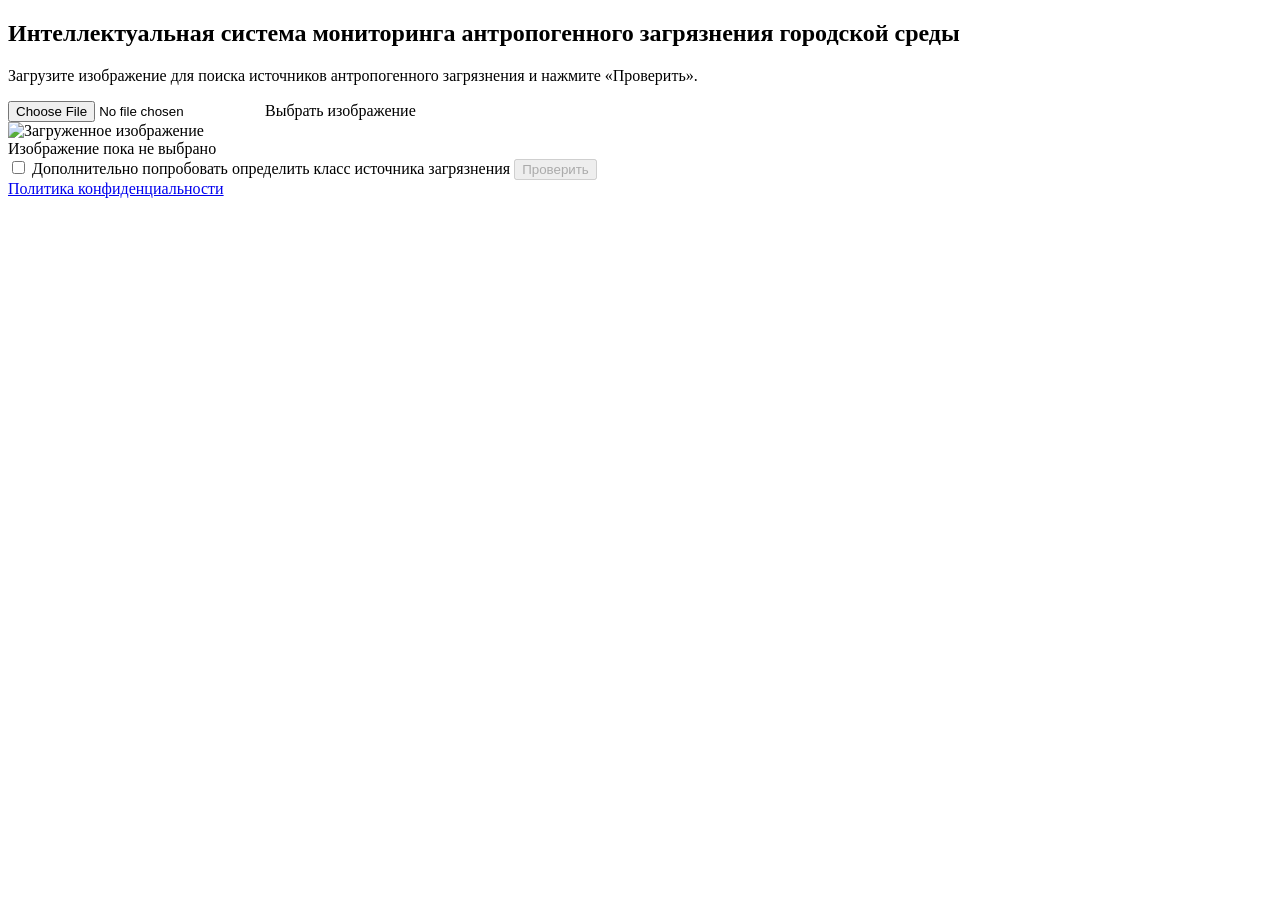
==== service/app/static/index.html @ de2e58bd "final preparing" ====
<!doctype html>
<html lang="ru">
<head>
  <meta charset="UTF-8" />
  <meta name="viewport" content="width=device-width, initial-scale=1.0" />
  <title>Rubbish Detector</title>
  <link rel="stylesheet" href="/static/style.css" />
  <link rel="icon" type="image/svg+xml" href="/static/favicon.svg">
</head>
<body>
  <main class="page">
    <section class="card">
      <h1>Интеллектуальная система мониторинга антропогенного загрязнения городской среды</h1>
      <p class="hint">Загрузите изображение для поиска источников антропогенного загрязнения и нажмите «Проверить».</p>

      <label class="upload">
        <input id="imageInput" type="file" accept="image/*" />
        <span>Выбрать изображение</span>
      </label>

      <div class="preview-wrap">
        <img id="preview" class="preview hidden" alt="Загруженное изображение" />
        <div id="placeholder" class="placeholder">Изображение пока не выбрано</div>
      </div>

      <div class="controls">
        <label class="checkbox">
          <input id="detectClass" type="checkbox" />
          <span>Дополнительно попробовать определить класс источника загрязнения</span>
        </label>

        <button id="checkButton" type="button" disabled>Проверить</button>
      </div>

      <div id="result" class="result"></div>

      <div class="privacy-btn-wrapper">
          <a href="/privacy" class="upload">
              Политика конфиденциальности
          </a>
      </div>
    </section>
  </main>

  <script src="/static/app.js"></script>
</body>
</html>
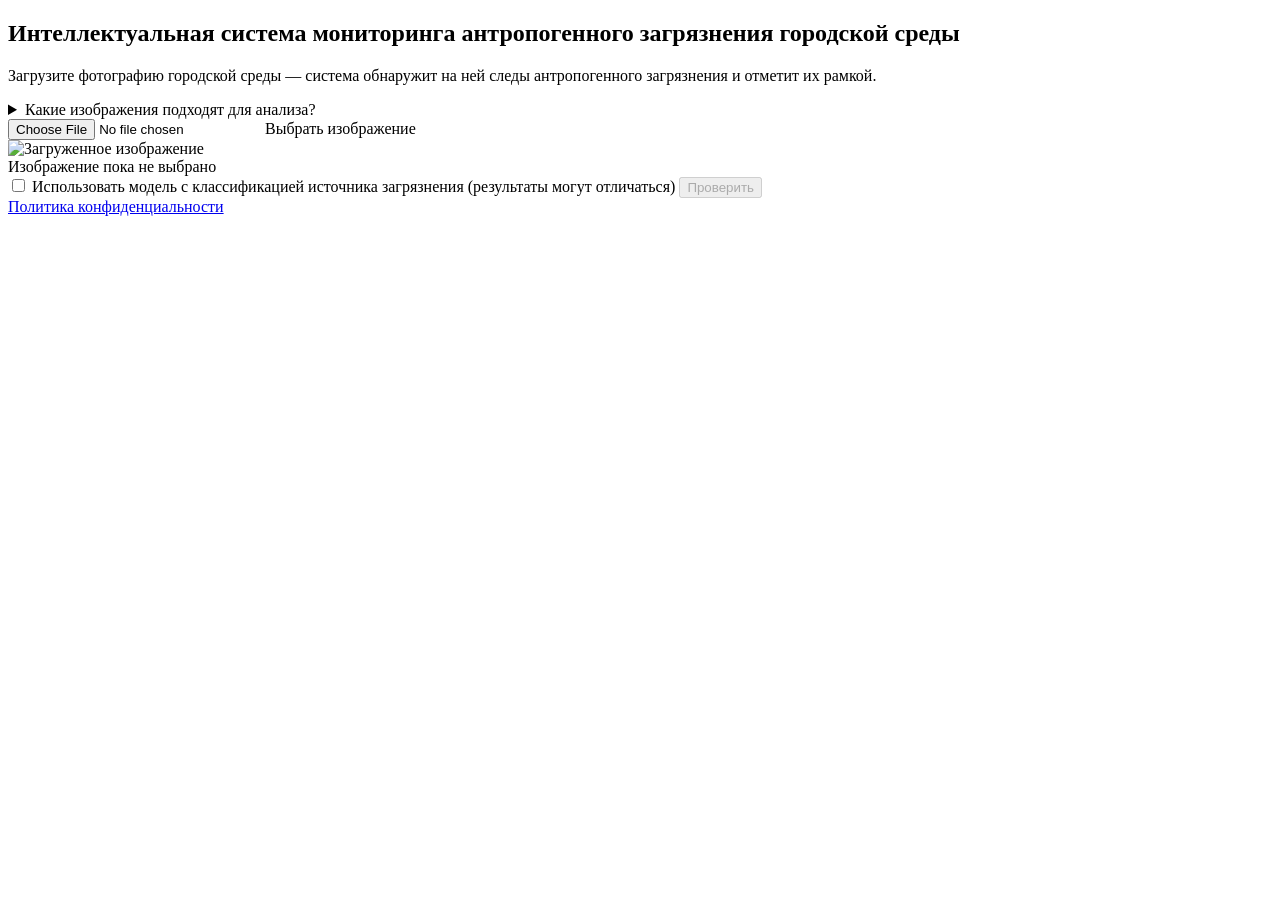
==== commit d534d295: "Added more info for users" ====
--- a/service/app/static/index.html
+++ b/service/app/static/index.html
@@ -11,7 +11,31 @@
   <main class="page">
     <section class="card">
       <h1>Интеллектуальная система мониторинга антропогенного загрязнения городской среды</h1>
-      <p class="hint">Загрузите изображение для поиска источников антропогенного загрязнения и нажмите «Проверить».</p>
+      <p class="hint">Загрузите фотографию городской среды — система обнаружит на ней следы антропогенного загрязнения и отметит их рамкой.</p>
+
+      <details class="guide">
+        <summary>Какие изображения подходят для анализа?</summary>
+        <div class="guide-body">
+          <div class="guide-col">
+            <p class="guide-label guide-label--ok">Подходят</p>
+            <ul>
+              <li>Фотографии улиц, дворов, парков, газонов, обочин</li>
+              <li>Снимки в естественных условиях: разное время суток, погода, ракурс</li>
+              <li>Съёмка с уровня человека или с небольшой высоты</li>
+              <li>Изображения с любым количеством мусора, в том числе мелкого</li>
+            </ul>
+          </div>
+          <div class="guide-col">
+            <p class="guide-label guide-label--no">Не подходят</p>
+            <ul>
+              <li>Фотографии из помещений (квартира, офис, склад)</li>
+              <li>Сильно смазанные или крайне тёмные снимки</li>
+              <li>Аэрофотосъёмка с большой высоты</li>
+              <li>Рендеры, схемы, скриншоты карт</li>
+            </ul>
+          </div>
+        </div>
+      </details>
 
       <label class="upload">
         <input id="imageInput" type="file" accept="image/*" />
@@ -26,7 +50,7 @@
       <div class="controls">
         <label class="checkbox">
           <input id="detectClass" type="checkbox" />
-          <span>Дополнительно попробовать определить класс источника загрязнения</span>
+          <span>Использовать модель с классификацией источника загрязнения (результаты могут отличаться)</span>
         </label>
 
         <button id="checkButton" type="button" disabled>Проверить</button>
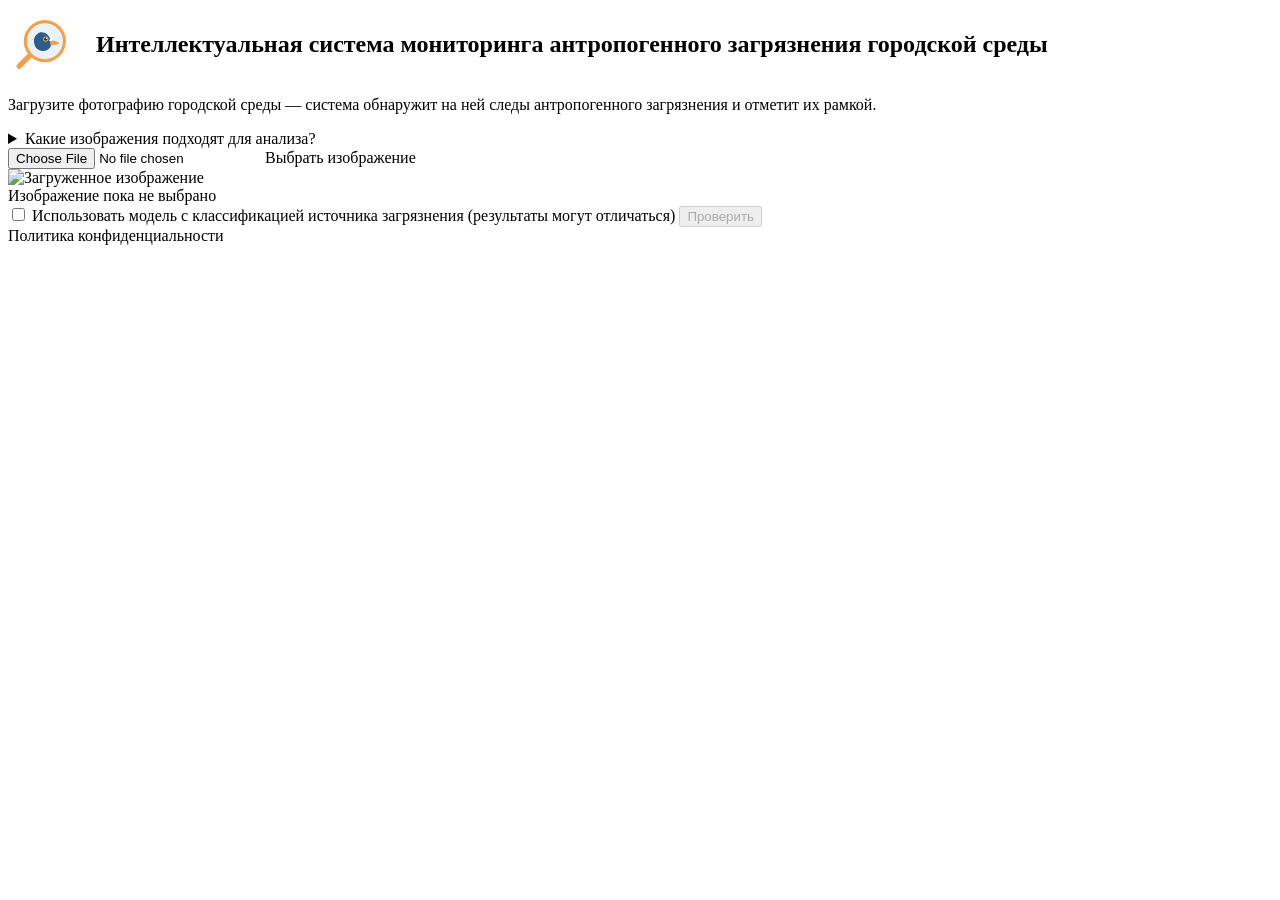
==== commit 78723f6c: "Interface fixes" ====
--- a/service/app/static/index.html
+++ b/service/app/static/index.html
@@ -5,12 +5,30 @@
   <meta name="viewport" content="width=device-width, initial-scale=1.0" />
   <title>Rubbish Detector</title>
   <link rel="stylesheet" href="/static/style.css" />
-  <link rel="icon" type="image/svg+xml" href="/static/favicon.svg">
+  <link rel="icon" type="image/x-icon" href="/static/favicon.ico">
 </head>
 <body>
   <main class="page">
     <section class="card">
-      <h1>Интеллектуальная система мониторинга антропогенного загрязнения городской среды</h1>
+      <div style="display:flex;align-items:center;gap:16px;margin-bottom:8px;">
+        <svg xmlns="http://www.w3.org/2000/svg" viewBox="0 0 512 512" width="72" height="72" style="flex-shrink:0;">
+          <defs><clipPath id="lens"><circle cx="262" cy="236" r="128"/></clipPath></defs>
+          <line x1="160" y1="334" x2="80" y2="414" stroke="#F2A14B" stroke-width="38" stroke-linecap="round"/>
+          <circle cx="262" cy="236" r="150" fill="#F2A14B"/>
+          <circle cx="262" cy="236" r="128" fill="#EAF1F8"/>
+          <g clip-path="url(#lens)">
+            <g transform="translate(-26.2 -23.6) scale(1.1)">
+              <path d="M232,178 C264,174 290,194 300,232 C306,248 306,262 298,274 C284,298 256,302 238,298 C210,292 194,270 192,240 C190,212 204,190 232,178 Z" fill="#2B5C8A"/>
+              <path d="M296,230 C320,230 342,238 358,250 C342,262 316,266 296,260 C299,250 297,238 296,230 Z" fill="#F2A14B"/>
+              <ellipse cx="300" cy="228" rx="11" ry="7" transform="rotate(-18 300 228)" fill="#FFFFFF"/>
+              <circle cx="268" cy="222" r="17" fill="#F2A14B"/>
+              <circle cx="268" cy="222" r="10" fill="#15243B"/>
+              <circle cx="272" cy="218" r="3.6" fill="#FFFFFF"/>
+            </g>
+          </g>
+        </svg>
+        <h1 style="margin:0;flex:1;">Интеллектуальная система мониторинга антропогенного загрязнения городской среды</h1>
+      </div>
       <p class="hint">Загрузите фотографию городской среды — система обнаружит на ней следы антропогенного загрязнения и отметит их рамкой.</p>
 
       <details class="guide">
@@ -32,6 +50,7 @@
               <li>Сильно смазанные или крайне тёмные снимки</li>
               <li>Аэрофотосъёмка с большой высоты</li>
               <li>Рендеры, схемы, скриншоты карт</li>
+              <li>Фотографии в зимнее время года</li>
             </ul>
           </div>
         </div>
@@ -59,8 +78,8 @@
       <div id="result" class="result"></div>
 
       <div class="privacy-btn-wrapper">
-          <a href="/privacy" class="upload">
-              Политика конфиденциальности
+          <a href="/privacy" class="upload" style="margin-bottom:0;text-decoration:none;color:inherit;">
+            <span>Политика конфиденциальности</span>
           </a>
       </div>
     </section>
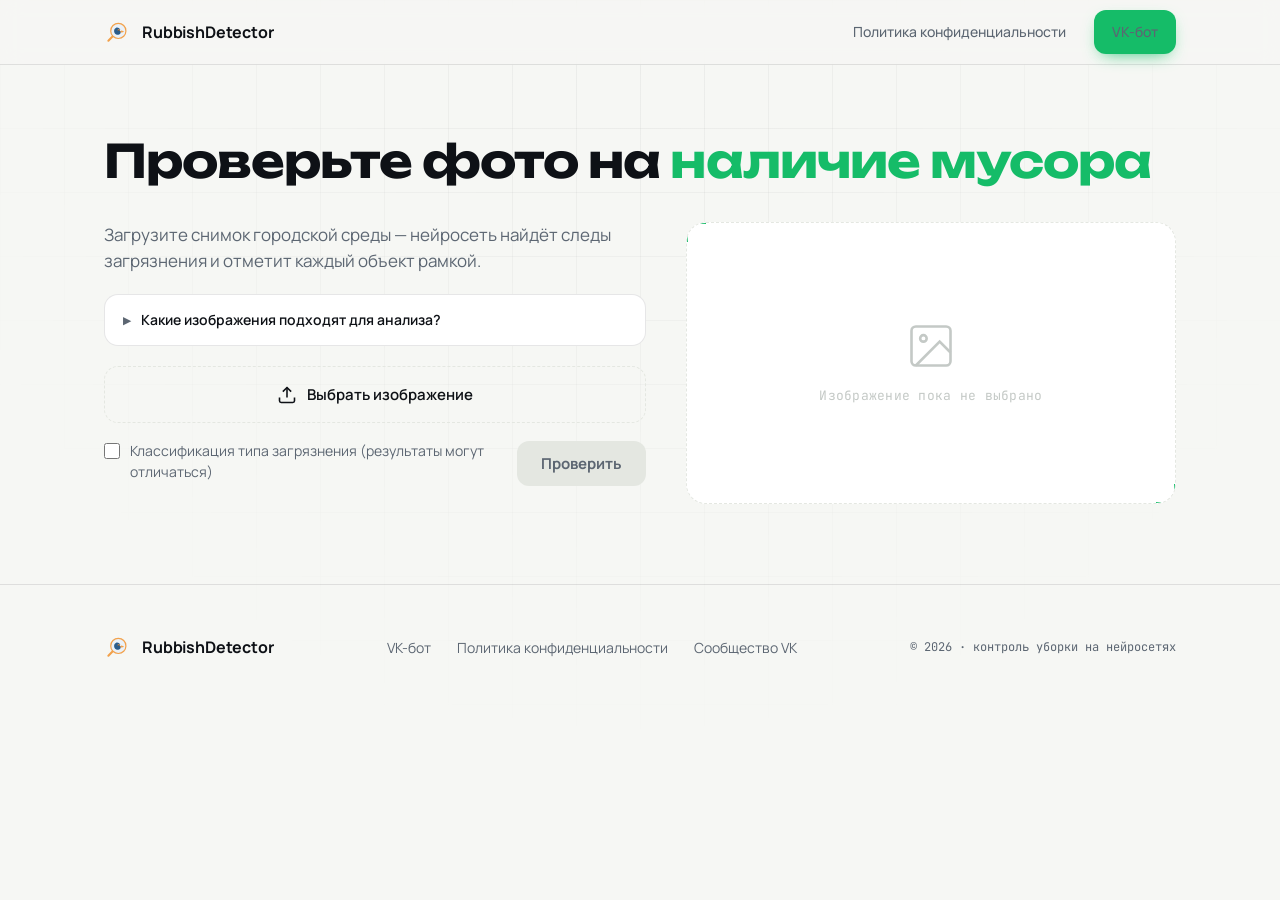
==== commit bea89a96: "Redesing main page and confidencial policy" ====
--- a/service/app/static/index.html
+++ b/service/app/static/index.html
@@ -1,90 +1,319 @@
-<!doctype html>
+<!DOCTYPE html>
 <html lang="ru">
 <head>
-  <meta charset="UTF-8" />
-  <meta name="viewport" content="width=device-width, initial-scale=1.0" />
-  <title>Rubbish Detector</title>
-  <link rel="stylesheet" href="/static/style.css" />
-  <link rel="icon" type="image/x-icon" href="/static/favicon.ico">
+<meta charset="UTF-8">
+<meta name="viewport" content="width=device-width, initial-scale=1.0">
+<title>RubbishDetector — проверка фото</title>
+<link rel="icon" type="image/x-icon" href="/static/favicon.ico">
+<link rel="preconnect" href="https://fonts.googleapis.com">
+<link rel="preconnect" href="https://fonts.gstatic.com" crossorigin>
+<link href="https://fonts.googleapis.com/css2?family=Unbounded:wght@500;700;800&family=Manrope:wght@400;500;600;700&family=JetBrains+Mono:wght@500;700&display=swap" rel="stylesheet">
+<style>
+:root{
+  --ink:#0E1116;
+  --ink-2:#161B22;
+  --paper:#F6F7F4;
+  --card:#FFFFFF;
+  --scan:#15BC68;
+  --scan-soft:#E4F7EC;
+  --flag:#FF5247;
+  --flag-soft:#FFEAE8;
+  --vk:#2787F5;
+  --mist:#E4E7E1;
+  --slate:#5C6672;
+  --line:rgba(14,17,22,.10);
+}
+*{box-sizing:border-box;margin:0;padding:0}
+html{scroll-behavior:smooth}
+body{
+  font-family:'Manrope',sans-serif;
+  background:var(--paper);
+  color:var(--ink);
+  line-height:1.55;
+  -webkit-font-smoothing:antialiased;
+  overflow-x:hidden;
+}
+a{color:inherit;text-decoration:none}
+.wrap{max-width:1120px;margin:0 auto;padding:0 24px}
+.mono{font-family:'JetBrains Mono',monospace}
+.hidden{display:none!important}
+
+body::before{
+  content:"";position:fixed;inset:0;z-index:0;pointer-events:none;
+  background-image:linear-gradient(var(--line) 1px,transparent 1px),linear-gradient(90deg,var(--line) 1px,transparent 1px);
+  background-size:64px 64px;
+  -webkit-mask-image:radial-gradient(circle at 50% 0,#000,transparent 70%);
+          mask-image:radial-gradient(circle at 50% 0,#000,transparent 70%);
+  opacity:.5;
+}
+main,nav,footer{position:relative;z-index:1}
+
+/* ---------- nav ---------- */
+nav{position:sticky;top:0;z-index:50;backdrop-filter:blur(10px);
+  background:rgba(246,247,244,.78);border-bottom:1px solid var(--line)}
+.nav-in{display:flex;align-items:center;justify-content:space-between;height:64px}
+.logo{display:flex;align-items:center;gap:10px;font-weight:700;letter-spacing:-.01em}
+.logo small{font-family:'JetBrains Mono',monospace;font-size:11px;color:var(--slate);font-weight:500}
+.nav-links{display:flex;align-items:center;gap:28px}
+.nav-links a{font-size:14px;color:var(--slate);font-weight:500}
+.nav-links a:hover{color:var(--ink)}
+.btn{display:inline-flex;align-items:center;gap:9px;font-weight:600;border-radius:12px;
+  padding:11px 18px;font-size:14.5px;cursor:pointer;border:none;
+  transition:transform .15s,box-shadow .15s,background .15s}
+.btn-scan{background:var(--scan);color:#fff;box-shadow:0 6px 18px -8px var(--scan)}
+.btn-scan:hover{transform:translateY(-2px);box-shadow:0 12px 26px -10px var(--scan)}
+.nav .btn{padding:9px 16px}
+
+/* ---------- tool section ---------- */
+.tool-wrap{padding:72px 0 80px}
+
+.tool-header{margin-bottom:36px}
+h1{font-family:'Unbounded',sans-serif;font-weight:700;font-size:clamp(28px,4vw,46px);
+  line-height:1.06;letter-spacing:-.02em}
+h1 .hl{color:var(--scan)}
+.lead{font-size:17px;color:var(--slate);margin-top:0;margin-bottom:20px;max-width:52em}
+
+.tool-grid{display:grid;grid-template-columns:1.05fr .95fr;gap:40px;align-items:stretch}
+
+/* ---------- guide accordion ---------- */
+.guide{border:1px solid var(--line);border-radius:14px;background:var(--card);overflow:hidden;margin-bottom:20px}
+.guide summary{padding:14px 18px;font-weight:600;font-size:14px;color:var(--ink);
+  cursor:pointer;user-select:none;list-style:none;display:flex;align-items:center;gap:10px}
+.guide summary::-webkit-details-marker{display:none}
+.guide summary::before{content:"▶";font-size:10px;transition:transform .2s;color:var(--slate)}
+.guide[open] summary::before{transform:rotate(90deg)}
+.guide-body{display:flex;border-top:1px solid var(--line)}
+.guide-col{flex:1;padding:14px 18px}
+.guide-col:first-child{border-right:1px solid var(--line)}
+.guide-col ul{margin:6px 0 0;padding-left:18px;color:var(--slate);font-size:13.5px;line-height:1.7}
+.guide-label{margin:0 0 4px;font-family:'JetBrains Mono',monospace;font-size:11px;font-weight:700;
+  text-transform:uppercase;letter-spacing:.04em}
+.guide-label--ok{color:var(--scan)}
+.guide-label--no{color:var(--flag)}
+
+/* ---------- upload zone ---------- */
+.upload-zone{display:flex;align-items:center;justify-content:center;gap:10px;
+  border:1.5px dashed var(--mist);border-radius:14px;padding:16px 22px;cursor:pointer;
+  font-weight:600;font-size:15px;width:100%;color:var(--ink);
+  transition:border-color .2s,background .2s,color .2s}
+.upload-zone:hover{border-color:var(--scan);background:var(--scan-soft);color:var(--scan)}
+.upload-zone svg{width:20px;height:20px;stroke:currentColor;fill:none;stroke-width:1.9;flex:none}
+#imageInput{display:none}
+
+/* ---------- controls ---------- */
+.tool-controls{display:flex;gap:16px;align-items:flex-start;justify-content:space-between;
+  flex-wrap:wrap;margin-top:18px}
+.tool-check{display:flex;gap:10px;align-items:flex-start;font-size:14px;color:var(--slate);
+  cursor:pointer;line-height:1.45;flex:1;min-width:0}
+.tool-check input[type=checkbox]{margin-top:2px;flex:none;accent-color:var(--scan);width:16px;height:16px;cursor:pointer}
+#checkButton{background:var(--scan);color:#fff;border:none;border-radius:12px;padding:12px 24px;
+  font-weight:700;font-size:15px;cursor:pointer;white-space:nowrap;flex:none;
+  transition:transform .15s,box-shadow .15s;box-shadow:0 6px 18px -8px var(--scan);
+  font-family:'Manrope',sans-serif}
+#checkButton:hover:not(:disabled){transform:translateY(-2px);box-shadow:0 12px 26px -10px var(--scan)}
+#checkButton:disabled{background:var(--mist);color:var(--slate);cursor:not-allowed;box-shadow:none;transform:none}
+
+/* ---------- result ---------- */
+.tool-result{margin-top:18px;font-size:15px;line-height:1.55}
+.tool-result .success{color:var(--scan);font-weight:600}
+.tool-result .error{color:var(--flag);font-weight:600}
+.tool-result ul{margin:8px 0 0;padding-left:20px;color:var(--slate);font-size:14px;line-height:1.8}
+
+/* ---------- preview card ---------- */
+.preview-col{display:flex;flex-direction:column}
+.preview-card{
+  flex:1;
+  position:relative;border-radius:20px;overflow:hidden;
+  background:var(--card);border:1.5px dashed var(--mist);
+  display:flex;flex-direction:column;
+}
+/* corner brackets */
+.brk::before,.brk::after{content:"";position:absolute;width:18px;height:18px;pointer-events:none;z-index:2}
+.brk::before{top:-1px;left:-1px;border-top:2px solid var(--scan);border-left:2px solid var(--scan);border-top-left-radius:5px}
+.brk::after{bottom:-1px;right:-1px;border-bottom:2px solid var(--scan);border-right:2px solid var(--scan);border-bottom-right-radius:5px}
+#preview{width:100%;height:auto;display:block}
+.ph-placeholder{
+  flex:1;display:flex;flex-direction:column;align-items:center;
+  justify-content:center;gap:14px;padding:40px;text-align:center;
+  color:#C4C9C6;
+}
+.ph-placeholder svg{width:52px;height:52px;stroke:currentColor;fill:none;stroke-width:1.2}
+.ph-placeholder p{font-size:13px;margin:0;font-family:'JetBrains Mono',monospace;letter-spacing:.02em}
+
+/* ---------- footer ---------- */
+footer{padding:48px 0 56px;border-top:1px solid var(--line)}
+.foot{display:flex;align-items:center;justify-content:space-between;gap:24px;flex-wrap:wrap}
+.foot-links{display:flex;gap:26px;font-size:14px;color:var(--slate)}
+.foot-links a:hover{color:var(--ink)}
+.foot .mono{font-size:12px;color:var(--slate)}
+
+/* ---------- reveal ---------- */
+.rev{opacity:0;transform:translateY(22px);transition:opacity .7s cubic-bezier(.2,.7,.2,1),transform .7s cubic-bezier(.2,.7,.2,1)}
+.rev.show{opacity:1;transform:none}
+
+/* ---------- responsive ---------- */
+@media(max-width:960px){
+  .tool-grid{grid-template-columns:1fr;align-items:start}
+  .preview-col{min-height:320px}
+  .nav-links a:not(.btn){display:none}
+}
+@media(max-width:640px){
+  .tool-wrap{padding:48px 0 64px}
+  .guide-body{flex-direction:column}
+  .guide-col:first-child{border-right:none;border-bottom:1px solid var(--line)}
+}
+@media(prefers-reduced-motion:reduce){
+  .rev{opacity:1;transform:none;transition:none}
+  html{scroll-behavior:auto}
+}
+:focus-visible{outline:3px solid var(--vk);outline-offset:3px;border-radius:6px}
+</style>
 </head>
 <body>
-  <main class="page">
-    <section class="card">
-      <div style="display:flex;align-items:center;gap:16px;margin-bottom:8px;">
-        <svg xmlns="http://www.w3.org/2000/svg" viewBox="0 0 512 512" width="72" height="72" style="flex-shrink:0;">
-          <defs><clipPath id="lens"><circle cx="262" cy="236" r="128"/></clipPath></defs>
-          <line x1="160" y1="334" x2="80" y2="414" stroke="#F2A14B" stroke-width="38" stroke-linecap="round"/>
-          <circle cx="262" cy="236" r="150" fill="#F2A14B"/>
-          <circle cx="262" cy="236" r="128" fill="#EAF1F8"/>
-          <g clip-path="url(#lens)">
-            <g transform="translate(-26.2 -23.6) scale(1.1)">
-              <path d="M232,178 C264,174 290,194 300,232 C306,248 306,262 298,274 C284,298 256,302 238,298 C210,292 194,270 192,240 C190,212 204,190 232,178 Z" fill="#2B5C8A"/>
-              <path d="M296,230 C320,230 342,238 358,250 C342,262 316,266 296,260 C299,250 297,238 296,230 Z" fill="#F2A14B"/>
-              <ellipse cx="300" cy="228" rx="11" ry="7" transform="rotate(-18 300 228)" fill="#FFFFFF"/>
-              <circle cx="268" cy="222" r="17" fill="#F2A14B"/>
-              <circle cx="268" cy="222" r="10" fill="#15243B"/>
-              <circle cx="272" cy="218" r="3.6" fill="#FFFFFF"/>
-            </g>
+
+<!-- ============ NAV ============ -->
+<nav>
+  <div class="wrap nav-in">
+    <a class="logo" href="/">
+      <svg xmlns="http://www.w3.org/2000/svg" viewBox="0 0 512 512" width="28" height="28" style="flex:none">
+        <defs><clipPath id="logo-lens-nav"><circle cx="262" cy="236" r="128"/></clipPath></defs>
+        <line x1="160" y1="334" x2="80" y2="414" stroke="#F2A14B" stroke-width="38" stroke-linecap="round"/>
+        <circle cx="262" cy="236" r="150" fill="#F2A14B"/>
+        <circle cx="262" cy="236" r="128" fill="#EAF1F8"/>
+        <g clip-path="url(#logo-lens-nav)">
+          <g transform="translate(-26.2 -23.6) scale(1.1)">
+            <path d="M232,178 C264,174 290,194 300,232 C306,248 306,262 298,274 C284,298 256,302 238,298 C210,292 194,270 192,240 C190,212 204,190 232,178 Z" fill="#2B5C8A"/>
+            <path d="M296,230 C320,230 342,238 358,250 C342,262 316,266 296,260 C299,250 297,238 296,230 Z" fill="#F2A14B"/>
+            <ellipse cx="300" cy="228" rx="11" ry="7" transform="rotate(-18 300 228)" fill="#FFFFFF"/>
+            <circle cx="268" cy="222" r="17" fill="#F2A14B"/>
+            <circle cx="268" cy="222" r="10" fill="#15243B"/>
+            <circle cx="272" cy="218" r="3.6" fill="#FFFFFF"/>
           </g>
-        </svg>
-        <h1 style="margin:0;flex:1;">Интеллектуальная система мониторинга антропогенного загрязнения городской среды</h1>
+        </g>
+      </svg>
+      RubbishDetector
+    </a>
+    <div class="nav-links">
+      <a href="/privacy">Политика конфиденциальности</a>
+      <a href="/bot" class="btn btn-scan">VK-бот</a>
+    </div>
+  </div>
+</nav>
+
+<main>
+
+<section class="tool-wrap">
+  <div class="wrap">
+
+    <!-- Full-width header -->
+    <div class="tool-header rev show">
+      <h1>Проверьте фото на <span class="hl">наличие мусора</span></h1>
+    </div>
+
+    <!-- Two-column grid -->
+    <div class="tool-grid">
+
+      <!-- LEFT: controls -->
+      <div class="rev show">
+        <p class="lead">Загрузите снимок городской среды — нейросеть найдёт следы загрязнения и отметит каждый объект рамкой.</p>
+        <details class="guide">
+          <summary>Какие изображения подходят для анализа?</summary>
+          <div class="guide-body">
+            <div class="guide-col">
+              <p class="guide-label guide-label--ok">Подходят</p>
+              <ul>
+                <li>Фотографии улиц, дворов, парков, газонов, обочин</li>
+                <li>Снимки в естественных условиях: время суток, погода, ракурс</li>
+                <li>Съёмка с уровня человека или с небольшой высоты</li>
+                <li>Любое количество мусора, включая мелкий</li>
+              </ul>
+            </div>
+            <div class="guide-col">
+              <p class="guide-label guide-label--no">Не подходят</p>
+              <ul>
+                <li>Фотографии из помещений (квартира, офис, склад)</li>
+                <li>Сильно смазанные или крайне тёмные снимки</li>
+                <li>Аэрофотосъёмка с большой высоты</li>
+                <li>Рендеры, схемы, скриншоты карт</li>
+                <li>Зимние фотографии</li>
+              </ul>
+            </div>
+          </div>
+        </details>
+
+        <label class="upload-zone" for="imageInput">
+          <svg viewBox="0 0 24 24"><path d="M21 15v4a2 2 0 0 1-2 2H5a2 2 0 0 1-2-2v-4"/><polyline points="17 8 12 3 7 8"/><line x1="12" y1="3" x2="12" y2="15"/></svg>
+          <span>Выбрать изображение</span>
+          <input id="imageInput" type="file" accept="image/*">
+        </label>
+
+        <div class="tool-controls">
+          <label class="tool-check">
+            <input id="detectClass" type="checkbox">
+            <span>Классификация типа загрязнения (результаты могут отличаться)</span>
+          </label>
+          <button id="checkButton" type="button" disabled>Проверить</button>
+        </div>
+
+        <div id="result" class="tool-result"></div>
       </div>
-      <p class="hint">Загрузите фотографию городской среды — система обнаружит на ней следы антропогенного загрязнения и отметит их рамкой.</p>
-
-      <details class="guide">
-        <summary>Какие изображения подходят для анализа?</summary>
-        <div class="guide-body">
-          <div class="guide-col">
-            <p class="guide-label guide-label--ok">Подходят</p>
-            <ul>
-              <li>Фотографии улиц, дворов, парков, газонов, обочин</li>
-              <li>Снимки в естественных условиях: разное время суток, погода, ракурс</li>
-              <li>Съёмка с уровня человека или с небольшой высоты</li>
-              <li>Изображения с любым количеством мусора, в том числе мелкого</li>
-            </ul>
-          </div>
-          <div class="guide-col">
-            <p class="guide-label guide-label--no">Не подходят</p>
-            <ul>
-              <li>Фотографии из помещений (квартира, офис, склад)</li>
-              <li>Сильно смазанные или крайне тёмные снимки</li>
-              <li>Аэрофотосъёмка с большой высоты</li>
-              <li>Рендеры, схемы, скриншоты карт</li>
-              <li>Фотографии в зимнее время года</li>
-            </ul>
+
+      <!-- RIGHT: preview -->
+      <div class="preview-col rev show">
+        <div class="preview-card brk">
+          <img id="preview" class="preview hidden" alt="Загруженное изображение">
+          <div id="placeholder" class="ph-placeholder">
+            <svg viewBox="0 0 24 24">
+              <rect x="3" y="3" width="18" height="18" rx="2"/>
+              <circle cx="8.5" cy="8.5" r="1.5"/>
+              <polyline points="21 15 16 10 5 21"/>
+            </svg>
+            <p>Изображение пока не выбрано</p>
           </div>
         </div>
-      </details>
-
-      <label class="upload">
-        <input id="imageInput" type="file" accept="image/*" />
-        <span>Выбрать изображение</span>
-      </label>
-
-      <div class="preview-wrap">
-        <img id="preview" class="preview hidden" alt="Загруженное изображение" />
-        <div id="placeholder" class="placeholder">Изображение пока не выбрано</div>
       </div>
 
-      <div class="controls">
-        <label class="checkbox">
-          <input id="detectClass" type="checkbox" />
-          <span>Использовать модель с классификацией источника загрязнения (результаты могут отличаться)</span>
-        </label>
-
-        <button id="checkButton" type="button" disabled>Проверить</button>
-      </div>
-
-      <div id="result" class="result"></div>
-
-      <div class="privacy-btn-wrapper">
-          <a href="/privacy" class="upload" style="margin-bottom:0;text-decoration:none;color:inherit;">
-            <span>Политика конфиденциальности</span>
-          </a>
-      </div>
-    </section>
-  </main>
-
-  <script src="/static/app.js"></script>
+    </div>
+  </div>
+</section>
+
+</main>
+
+<!-- ============ FOOTER ============ -->
+<footer>
+  <div class="wrap foot">
+    <a class="logo" href="/">
+      <svg xmlns="http://www.w3.org/2000/svg" viewBox="0 0 512 512" width="28" height="28" style="flex:none">
+        <defs><clipPath id="logo-lens-foot"><circle cx="262" cy="236" r="128"/></clipPath></defs>
+        <line x1="160" y1="334" x2="80" y2="414" stroke="#F2A14B" stroke-width="38" stroke-linecap="round"/>
+        <circle cx="262" cy="236" r="150" fill="#F2A14B"/>
+        <circle cx="262" cy="236" r="128" fill="#EAF1F8"/>
+        <g clip-path="url(#logo-lens-foot)">
+          <g transform="translate(-26.2 -23.6) scale(1.1)">
+            <path d="M232,178 C264,174 290,194 300,232 C306,248 306,262 298,274 C284,298 256,302 238,298 C210,292 194,270 192,240 C190,212 204,190 232,178 Z" fill="#2B5C8A"/>
+            <path d="M296,230 C320,230 342,238 358,250 C342,262 316,266 296,260 C299,250 297,238 296,230 Z" fill="#F2A14B"/>
+            <ellipse cx="300" cy="228" rx="11" ry="7" transform="rotate(-18 300 228)" fill="#FFFFFF"/>
+            <circle cx="268" cy="222" r="17" fill="#F2A14B"/>
+            <circle cx="268" cy="222" r="10" fill="#15243B"/>
+            <circle cx="272" cy="218" r="3.6" fill="#FFFFFF"/>
+          </g>
+        </g>
+      </svg>
+      RubbishDetector
+    </a>
+    <div class="foot-links">
+      <a href="/bot">VK-бот</a>
+      <a href="/privacy">Политика конфиденциальности</a>
+      <a href="https://vk.com/rubbish_detector">Сообщество VK</a>
+    </div>
+    <span class="mono">© 2026 · контроль уборки на нейросетях</span>
+  </div>
+</footer>
+
+<script src="/static/app.js"></script>
+<script>
+const io=new IntersectionObserver((es)=>{es.forEach(e=>{if(e.isIntersecting){e.target.classList.add('show');io.unobserve(e.target)}})},{threshold:.12});
+document.querySelectorAll('.rev').forEach((el,i)=>{el.style.transitionDelay=(i%3*60)+'ms';io.observe(el)});
+</script>
 </body>
 </html>
